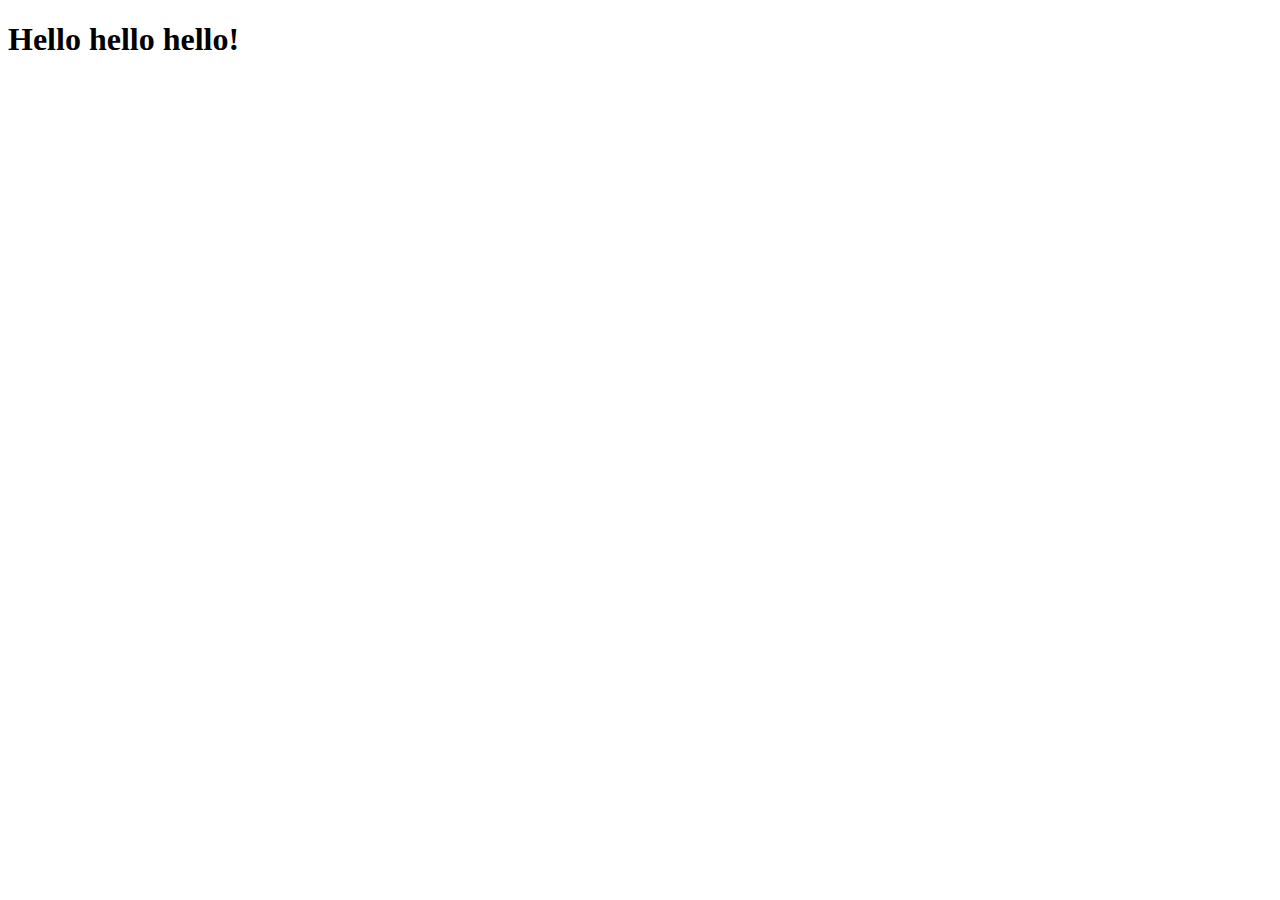
==== test.html @ ee152d19 "check 2" ====
<!DOCTYPE html>
<html lang="en">
<head>
    <meta charset="UTF-8">
    <meta http-equiv="X-UA-Compatible" content="IE=edge">
    <meta name="viewport" content="width=device-width, initial-scale=1.0">
    <link href="./test.css" rel="stylesheet">
    <title>Test</title>
</head>
<body>
    <h1>Hello hello hello!</h1>
</body>
</html>
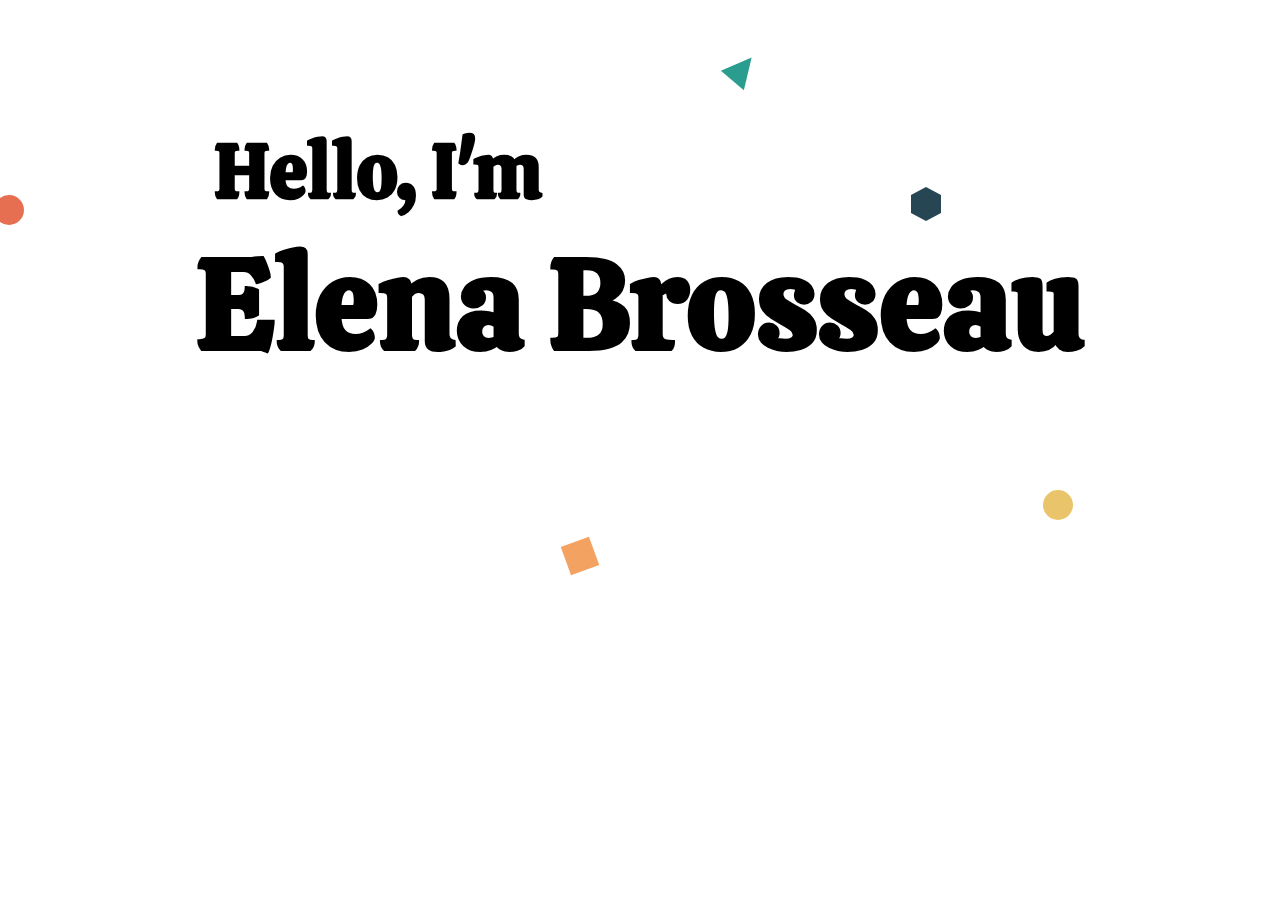
==== commit 343f9b86: "responsive test" ====
--- a/test.html
+++ b/test.html
@@ -4,10 +4,26 @@
     <meta charset="UTF-8">
     <meta http-equiv="X-UA-Compatible" content="IE=edge">
     <meta name="viewport" content="width=device-width, initial-scale=1.0">
+    <link rel="preconnect" href="https://fonts.googleapis.com"><link rel="preconnect" href="https://fonts.gstatic.com" crossorigin><link href="https://fonts.googleapis.com/css2?family=Calistoga&display=swap" rel="stylesheet">
     <link href="./test.css" rel="stylesheet">
     <title>Test</title>
 </head>
 <body>
-    <h1>Hello hello hello!</h1>
+    <div id="name-plate">
+        <div id="name">
+            <h1>&nbsp&nbsp
+                <span id="intro">Hello, I'm</span>
+                <br>
+                <span id="name">Elena Brosseau</span>
+            </h1>
+        </div>
+        <div id="shapes">
+            <div id="square"></div>
+            <div id="circle" class="circle-one"></div>
+            <div id="triangle"></div>
+            <div id="hexagon"></div>
+            <div id="circle" class="circle-two"></div>
+        </div>
+    </div>
 </body>
 </html>--- a/test.css
+++ b/test.css
@@ -0,0 +1,208 @@
+
+
+#name {
+    display: flex;
+    justify-content: center;
+}
+
+h1 {
+    font-family: "Calistoga";
+    z-index: 10;
+}
+
+h1 #intro {
+    font-size: 6vw;
+}
+
+h1 #name {
+    font-size: 10vw;
+}
+
+#name-plate {
+    margin: 100px 0;
+    display: flex;
+    flex-direction: column;
+    align-items: center;
+}
+
+
+
+@keyframes squareBurst {
+    0% {
+        transform: translate(0, -500px);
+        opacity: 0;
+    }
+    40% {
+        transform: translate(0);
+        opacity: 1;
+    }
+    70% {
+        transform: translate(0, -30px);
+    }
+    100% {
+        transform: translate(0);
+        transform: rotate(-20deg);
+    }
+}
+
+@keyframes circleOneBurst {
+    0% {
+        transform: translate(0, -500px);
+        opacity: 0;
+    }
+    40% {
+        transform: translate(0);
+        opacity: 1;
+    }
+    70% {
+        transform: translate(0, -30px);
+    }
+    100% {
+        transform: translate(0);
+    }
+}
+
+@keyframes circleTwoBurst {
+    0% {
+        transform: translate(0, -500px);
+        opacity: 0;
+    }
+    40% {
+        transform: translate(0);
+        opacity: 1;
+    }
+    70% {
+        transform: translate(0, -30px);
+    }
+    100% {
+        transform: translate(0);
+    }
+}
+
+@keyframes triangleBurst {
+    0% {
+        transform: translate(0, -500px);
+        opacity: 0;
+    }
+    40% {
+        transform: translate(0);
+        opacity: 1;
+    }
+    70% {
+        transform: translate(0, -30px);
+    }
+    100% {
+        transform: translate(0);
+        transform: rotate(40deg);
+    }
+}
+
+@keyframes hexagonBurst {
+    0% {
+        transform: translate(0, -500px);
+        opacity: 0;
+    }
+    40% {
+        transform: translate(0);
+        opacity: 1;
+    }
+    70% {
+        transform: translate(0, -30px);
+    }
+    100% {
+        transform: translate(0);
+    }
+}
+
+
+
+
+
+
+#shapes {
+    display: flex;
+    position: relative;
+    bottom: 60px;
+}
+
+#square {
+    width: 30px;
+    height: 30px;
+    background-color: #f4a261; 
+    position: relative;
+    top: 15vw;
+    transform: rotate(-20deg);
+    animation: 1s ease-in 1.1s squareBurst;
+    animation-fill-mode: backwards;
+}
+
+#circle {
+    width: 30px;
+    height: 30px;
+    border-radius: 50%
+}
+
+.circle-one {
+    background: #e9c46a;
+    position: relative;
+    top: 11vw;
+    left: 35vw;
+    animation: 1s ease .8s circleOneBurst;
+    animation-fill-mode: backwards;
+}
+
+.circle-two {
+    background: #e76f51;
+    position: relative;
+    bottom: 12vw;
+    right: 54vw;
+    animation: 1.1s ease-out 1s circleTwoBurst;
+    animation-fill-mode: backwards;
+}
+
+#triangle {
+    width: 0;
+    height: 0;
+    border-left: 15px solid transparent;
+    border-right: 15px solid transparent;
+    border-bottom: 30px solid #2a9d8f;
+    transform: rotate(40deg);
+    position: relative;
+    bottom: 23vw;
+    left: 8vw;
+    animation: 1s linear .9s triangleBurst;
+    animation-fill-mode: backwards;
+}
+
+#hexagon {
+    width: 30px;
+    height: 17.32px;
+    background: #264653;
+    position: relative;
+    bottom: 12vw;
+    left: 20vw;
+    animation: .9s ease-out 1s hexagonBurst;
+    animation-fill-mode: backwards;
+  }
+  #hexagon::before {
+    content: "";
+    position: absolute;
+    top: -8.1px;
+    left: 0;
+    width: 0;
+    height: 0;
+    border-left: 15px solid transparent;
+    border-right: 15px solid transparent;
+    border-bottom: 8.66px solid #264653;
+  }
+  #hexagon::after {
+    content: "";
+    position: absolute;
+    bottom: -8.1px;
+    left: 0;
+    width: 0;
+    height: 0;
+    border-left: 15px solid transparent;
+    border-right: 15px solid transparent;
+    border-top: 8.66px solid #264653;
+  }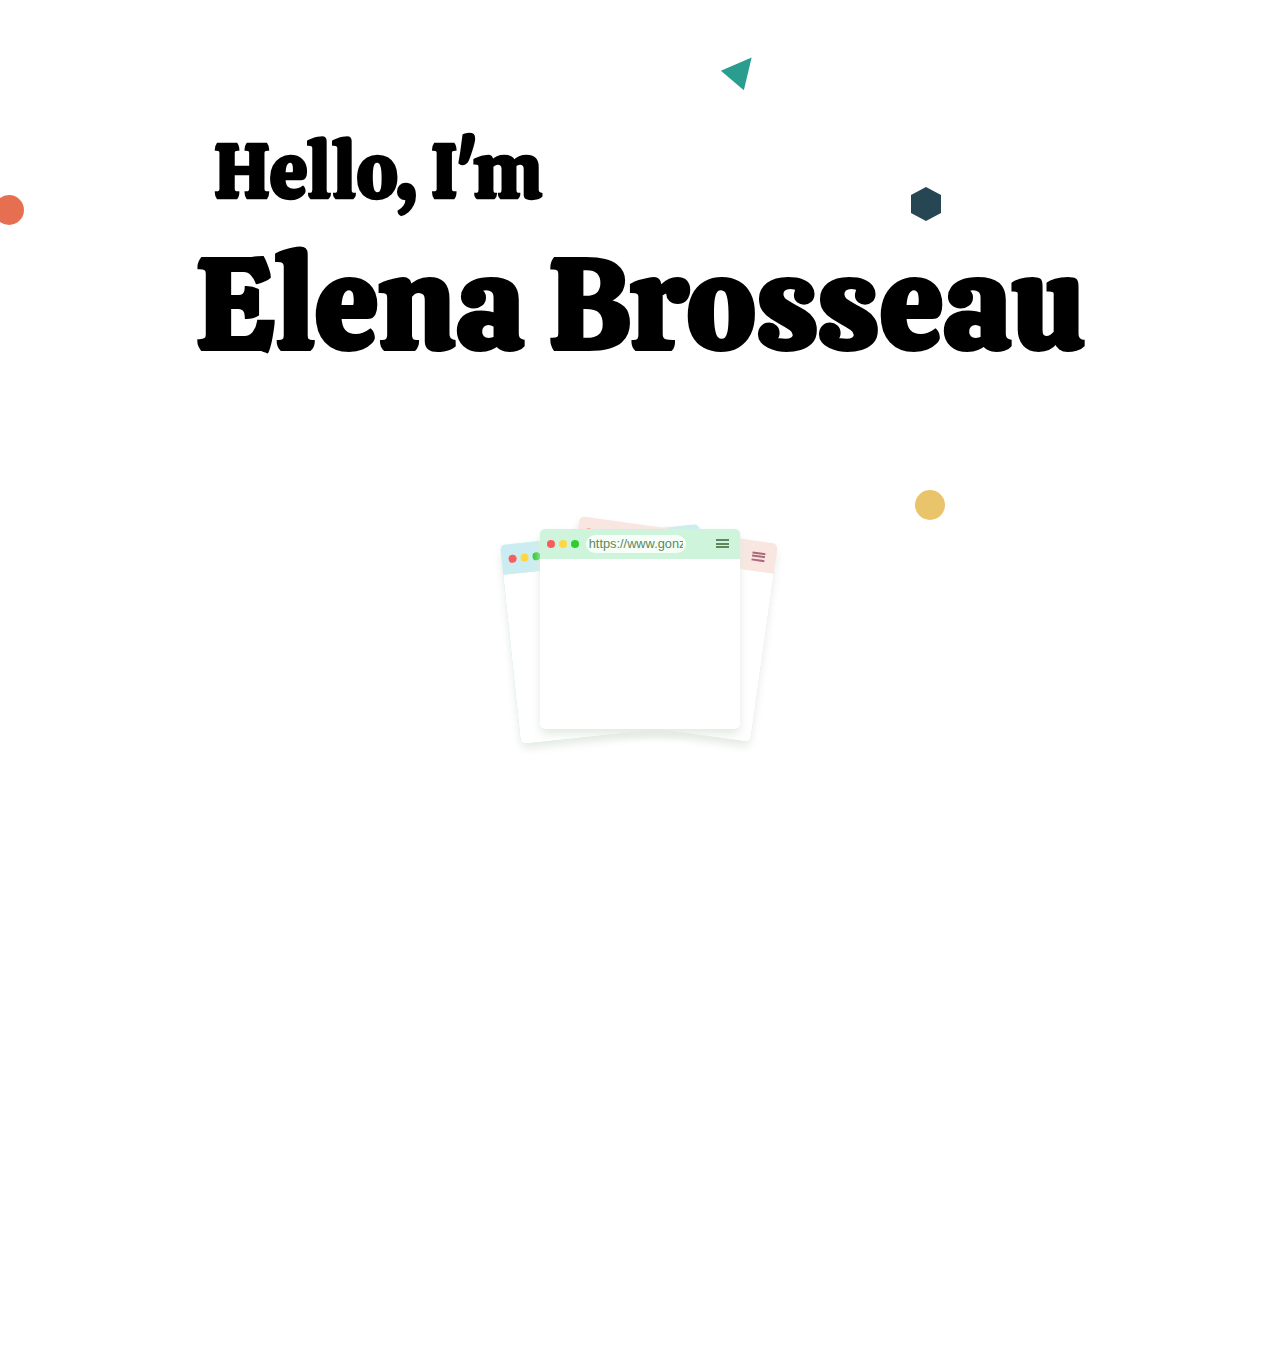
==== commit 8f33ddda: "added cards" ====
--- a/test.html
+++ b/test.html
@@ -25,5 +25,64 @@
             <div id="circle" class="circle-two"></div>
         </div>
     </div>
+    <div id="windows">
+        <div class="window one">
+            <div class="nav-bar">
+                <div class="circles">
+                    <div class="circle red"></div>
+                    <div class="circle yellow"></div>
+                    <div class="circle green"></div>
+                </div>
+                <div class="search-bar">
+                    <p>https://www.gonzo.com</p>
+                </div>
+                <div class="menu">
+                    <div class="menu-bar"></div>
+                    <div class="menu-bar"></div>
+                    <div class="menu-bar"></div>
+                </div>
+            </div>
+            <div class="window-content">
+            </div>
+        </div>
+        <div class="window two">
+            <div class="nav-bar">
+                <div class="circles">
+                    <div class="circle red"></div>
+                    <div class="circle yellow"></div>
+                    <div class="circle green"></div>
+                </div>
+                <div class="search-bar">
+                    <p>https://www.gonzo.com</p>
+                </div>
+                <div class="menu">
+                    <div class="menu-bar"></div>
+                    <div class="menu-bar"></div>
+                    <div class="menu-bar"></div>
+                </div>
+            </div>
+            <div class="window-content">
+            </div>
+        </div>
+        <div class="window three">
+            <div class="nav-bar">
+                <div class="circles">
+                    <div class="circle red"></div>
+                    <div class="circle yellow"></div>
+                    <div class="circle green"></div>
+                </div>
+                <div class="search-bar">
+                    <p>https://www.gonzo.com</p>
+                </div>
+                <div class="menu">
+                    <div class="menu-bar"></div>
+                    <div class="menu-bar"></div>
+                    <div class="menu-bar"></div>
+                </div>
+            </div>
+            <div class="window-content">
+            </div>
+        </div>
+    </div>
 </body>
 </html>--- a/test.css
+++ b/test.css
@@ -1,4 +1,8 @@
 
+
+body {
+    margin: 0;
+}
 
 #name {
     display: flex;
@@ -19,7 +23,7 @@
 }
 
 #name-plate {
-    margin: 100px 0;
+    margin-top: 100px;
     display: flex;
     flex-direction: column;
     align-items: center;
@@ -27,7 +31,7 @@
 
 
 
-@keyframes squareBurst {
+@keyframes squareFallIn {
     0% {
         transform: translate(0, -500px);
         opacity: 0;
@@ -40,12 +44,11 @@
         transform: translate(0, -30px);
     }
     100% {
-        transform: translate(0);
-        transform: rotate(-20deg);
-    }
-}
-
-@keyframes circleOneBurst {
+        transform: translate(0) rotate(-20deg);
+    }
+}
+
+@keyframes fallIn {
     0% {
         transform: translate(0, -500px);
         opacity: 0;
@@ -62,7 +65,7 @@
     }
 }
 
-@keyframes circleTwoBurst {
+@keyframes triangleFallIn {
     0% {
         transform: translate(0, -500px);
         opacity: 0;
@@ -75,45 +78,9 @@
         transform: translate(0, -30px);
     }
     100% {
-        transform: translate(0);
-    }
-}
-
-@keyframes triangleBurst {
-    0% {
-        transform: translate(0, -500px);
-        opacity: 0;
-    }
-    40% {
-        transform: translate(0);
-        opacity: 1;
-    }
-    70% {
-        transform: translate(0, -30px);
-    }
-    100% {
-        transform: translate(0);
-        transform: rotate(40deg);
-    }
-}
-
-@keyframes hexagonBurst {
-    0% {
-        transform: translate(0, -500px);
-        opacity: 0;
-    }
-    40% {
-        transform: translate(0);
-        opacity: 1;
-    }
-    70% {
-        transform: translate(0, -30px);
-    }
-    100% {
-        transform: translate(0);
-    }
-}
-
+        transform: translate(0) rotate(40deg);
+    }
+}
 
 
 
@@ -132,7 +99,7 @@
     position: relative;
     top: 15vw;
     transform: rotate(-20deg);
-    animation: 1s ease-in 1.1s squareBurst;
+    animation: 1s ease-in 1.1s squareFallIn;
     animation-fill-mode: backwards;
 }
 
@@ -146,8 +113,8 @@
     background: #e9c46a;
     position: relative;
     top: 11vw;
-    left: 35vw;
-    animation: 1s ease .8s circleOneBurst;
+    left: 25vw;
+    animation: 1s ease .8s fallIn;
     animation-fill-mode: backwards;
 }
 
@@ -156,7 +123,7 @@
     position: relative;
     bottom: 12vw;
     right: 54vw;
-    animation: 1.1s ease-out 1s circleTwoBurst;
+    animation: 1.1s ease-out 1s fallIn;
     animation-fill-mode: backwards;
 }
 
@@ -170,7 +137,7 @@
     position: relative;
     bottom: 23vw;
     left: 8vw;
-    animation: 1s linear .9s triangleBurst;
+    animation: 1s linear .9s triangleFallIn;
     animation-fill-mode: backwards;
 }
 
@@ -181,7 +148,7 @@
     position: relative;
     bottom: 12vw;
     left: 20vw;
-    animation: .9s ease-out 1s hexagonBurst;
+    animation: .9s ease-out 1s fallIn;
     animation-fill-mode: backwards;
   }
   #hexagon::before {
@@ -205,4 +172,179 @@
     border-left: 15px solid transparent;
     border-right: 15px solid transparent;
     border-top: 8.66px solid #264653;
-  }+  }
+
+
+
+
+
+
+
+
+
+
+
+@keyframes cardStackRight {
+    0% {
+        transform: translate(30px, 0) rotate(0);
+    }
+    40% {
+        transform: translate(-15px, 20px) rotate(-15deg);
+    }
+    70% {
+        transform: translate(5px, -5px) rotate(-3deg);
+    }
+    100% {
+        transform: translate(0) rotate(-6deg);
+    }
+}
+
+@keyframes cardStackLeft {
+    0% {
+        transform: translate(-25px, 0) rotate(0);
+    }
+    40% {
+        transform: translate(15px, 20px) rotate(15deg);
+    }
+    70% {
+        transform: translate(-5px, -5px) rotate(3deg);
+    }
+    100% {
+        transform: translate(0) rotate(8deg);
+    }
+}
+
+
+
+
+
+
+
+
+
+
+.window {
+    width: 200px;
+    height: 200px;
+    margin: 80px auto;
+    display: flex;
+    flex-direction: column;
+    align-items: center;
+    border-radius: 5px;
+    box-shadow: 0 5px 10px rgb(228, 234, 228);
+}
+
+.window-content {
+    background-image: url(./web-page-projects.png);
+    background-size: 320px;
+    background-color: white;
+    width: 100%;
+    height: 85%;
+    border-end-start-radius: 5px;
+    border-end-end-radius: 5px;
+}
+
+.nav-bar {
+    width: 100%;
+    height: 15%;
+    display: flex;
+    justify-content: space-between;
+    align-items: center;
+}
+
+.circles {
+    height: 50%;
+    width: 50px;
+    display: flex;
+    justify-content: space-around;
+    align-items: center;
+    margin: 0 5px;
+}
+
+.circle {
+    width: 8px;
+    height: 8px;
+    border-radius: 50%;
+}
+
+.red {
+    background-color: rgb(248, 92, 92);
+}
+
+.yellow {
+    background-color: rgb(255, 214, 68);
+}
+
+.green {
+    background-color: rgb(45, 205, 45);
+}
+
+.search-bar {
+    height: 60%;
+    width: 50%;
+    border-radius: 10px;
+    display: flex;
+    align-items: center;
+    margin-right: 10%;
+}
+
+.search-bar p {
+    font-family: Arial, Helvetica, sans-serif;
+    color: rgb(95, 134, 95);
+    font-size: .8rem;
+    margin: 1% 3%;
+    overflow: hidden;
+}
+
+.menu {
+    height: 35%;
+    width: 20px;
+    display: flex;
+    flex-direction: column;
+    justify-content: space-around;
+    align-items: center;
+    margin: 0 10px;
+}
+
+.menu-bar {
+    width: 90%;
+    height: 2px;
+}
+
+
+.one {
+    background-color:#cbedf1;
+    position: relative;
+    top: 15px;
+    right: 30px;
+    transform: rotate(-6deg);
+    animation: .9s ease-in 1s cardStackRight;
+    animation-fill-mode: backwards;
+}
+
+.two {
+    background-color:#f9e6e1;
+    position: relative;
+    bottom: 270px;
+    left: 25px;
+    transform: rotate(8deg);
+    animation: .9s ease-in 1s cardStackLeft;
+    animation-fill-mode: backwards;
+}
+
+.two .menu-bar {
+    background-color:#ac687b;
+}
+.three {
+    background-color:#cef5dc;
+    position: relative;
+    bottom: 550px;
+}
+
+.three .search-bar {
+    background-color: #f5fff8;
+}
+
+.three .menu-bar {
+    background-color:rgb(95, 134, 95);
+}
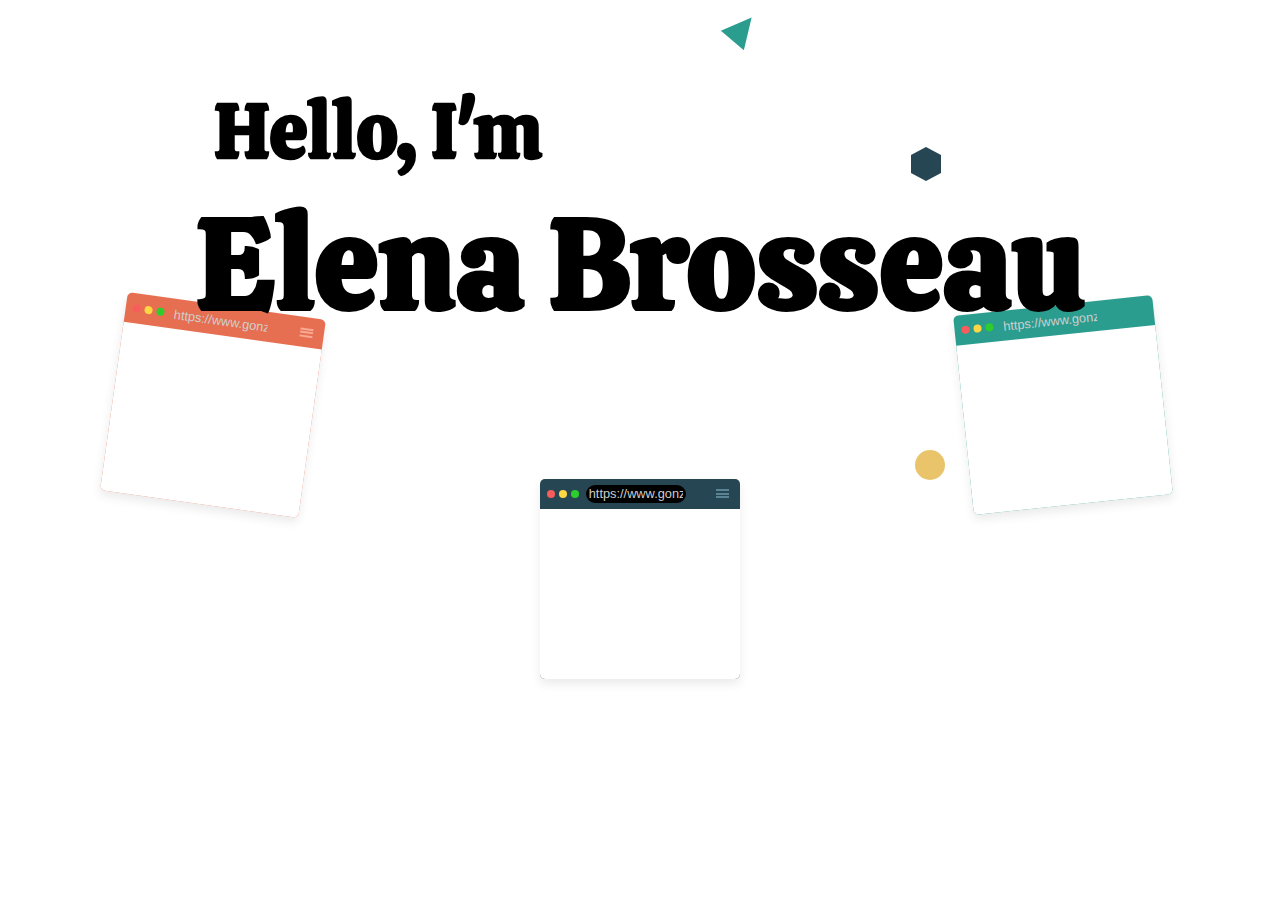
==== commit 778b8aaa: "absolute, website image" ====
--- a/test.html
+++ b/test.html
@@ -4,11 +4,15 @@
     <meta charset="UTF-8">
     <meta http-equiv="X-UA-Compatible" content="IE=edge">
     <meta name="viewport" content="width=device-width, initial-scale=1.0">
-    <link rel="preconnect" href="https://fonts.googleapis.com"><link rel="preconnect" href="https://fonts.gstatic.com" crossorigin><link href="https://fonts.googleapis.com/css2?family=Calistoga&display=swap" rel="stylesheet">
+    <link rel="preconnect" href="https://fonts.googleapis.com"><link rel="preconnect" href="https://fonts.gstatic.com" crossorigin><link href="https://fonts.googleapis.com/css2?family=Calistoga&family=Nunito:wght@400;600;700&display=swap" rel="stylesheet">
     <link href="./test.css" rel="stylesheet">
     <title>Test</title>
 </head>
 <body>
+    <!--<header>
+        <!--<h2>portfolio</h2>
+        <h2>contact</h2>
+    </header>-->
     <div id="name-plate">
         <div id="name">
             <h1>&nbsp&nbsp
@@ -81,6 +85,12 @@
                 </div>
             </div>
             <div class="window-content">
+                <!--<h2>I'm a Front End 
+                    <br>
+                    <span id="dev">
+                        Web Developer
+                    </span>
+                </h2>-->
             </div>
         </div>
     </div>
--- a/test.css
+++ b/test.css
@@ -3,6 +3,30 @@
 body {
     margin: 0;
 }
+
+
+
+header {
+    width: 100%;
+    height: 100px;
+    display: flex;
+    justify-content: start;
+    align-items: center;
+}
+
+header h2 {
+    background-color: #ffd874;
+    border-radius: 40px;
+    font-family: "Calistoga";
+    font-size: 5vw;
+    letter-spacing: 1.1px;
+    margin: 30px;
+    padding: 10px 20px;
+}
+
+
+
+
 
 #name {
     display: flex;
@@ -23,7 +47,7 @@
 }
 
 #name-plate {
-    margin-top: 100px;
+    margin-top: 60px;
     display: flex;
     flex-direction: column;
     align-items: center;
@@ -122,7 +146,7 @@
     background: #e76f51;
     position: relative;
     bottom: 12vw;
-    right: 54vw;
+    right: 56vw;
     animation: 1.1s ease-out 1s fallIn;
     animation-fill-mode: backwards;
 }
@@ -216,13 +240,6 @@
 
 
 
-
-
-
-
-
-
-
 .window {
     width: 200px;
     height: 200px;
@@ -231,17 +248,28 @@
     flex-direction: column;
     align-items: center;
     border-radius: 5px;
-    box-shadow: 0 5px 10px rgb(228, 234, 228);
+    box-shadow: 0 5px 10px rgba(57, 57, 57, 0.103);
 }
 
 .window-content {
-    background-image: url(./web-page-projects.png);
-    background-size: 320px;
     background-color: white;
     width: 100%;
     height: 85%;
     border-end-start-radius: 5px;
     border-end-end-radius: 5px;
+    display: flex;
+    justify-content: center;
+    align-items: flex-start;
+}
+
+.window-content h2 {
+    font-family: "Calistoga";
+    font-size: 1rem;
+    margin-top: 40px;
+}
+
+.window-content #dev {
+    font-size: 1.2rem;
 }
 
 .nav-bar {
@@ -290,7 +318,7 @@
 
 .search-bar p {
     font-family: Arial, Helvetica, sans-serif;
-    color: rgb(95, 134, 95);
+    color: rgb(206, 206, 206);
     font-size: .8rem;
     margin: 1% 3%;
     overflow: hidden;
@@ -313,38 +341,43 @@
 
 
 .one {
-    background-color:#cbedf1;
-    position: relative;
-    top: 15px;
-    right: 30px;
+    background-color:#2a9d8f;
+    position: absolute;
+    top: 225px;
+    right: 117px;
     transform: rotate(-6deg);
     animation: .9s ease-in 1s cardStackRight;
     animation-fill-mode: backwards;
 }
 
 .two {
-    background-color:#f9e6e1;
-    position: relative;
-    bottom: 270px;
-    left: 25px;
+    background-color:#e76f51;
+    position: absolute;
+    top: 225px;
+    left: 113px;
     transform: rotate(8deg);
     animation: .9s ease-in 1s cardStackLeft;
     animation-fill-mode: backwards;
 }
 
 .two .menu-bar {
-    background-color:#ac687b;
+    background-color:#f8a894;
 }
 .three {
-    background-color:#cef5dc;
-    position: relative;
-    bottom: 550px;
+    background-color:#264653;
+    position: relative;
+    z-index: 10;
+}
+
+.three .window-content {
+    background-image: url(./browser\ windows/web-page-projects.png);
+    background-size: 200px;
 }
 
 .three .search-bar {
-    background-color: #f5fff8;
+    background-color: rgb(0, 0, 0);
 }
 
 .three .menu-bar {
-    background-color:rgb(95, 134, 95);
-}
+    background-color: #5a8393;
+}
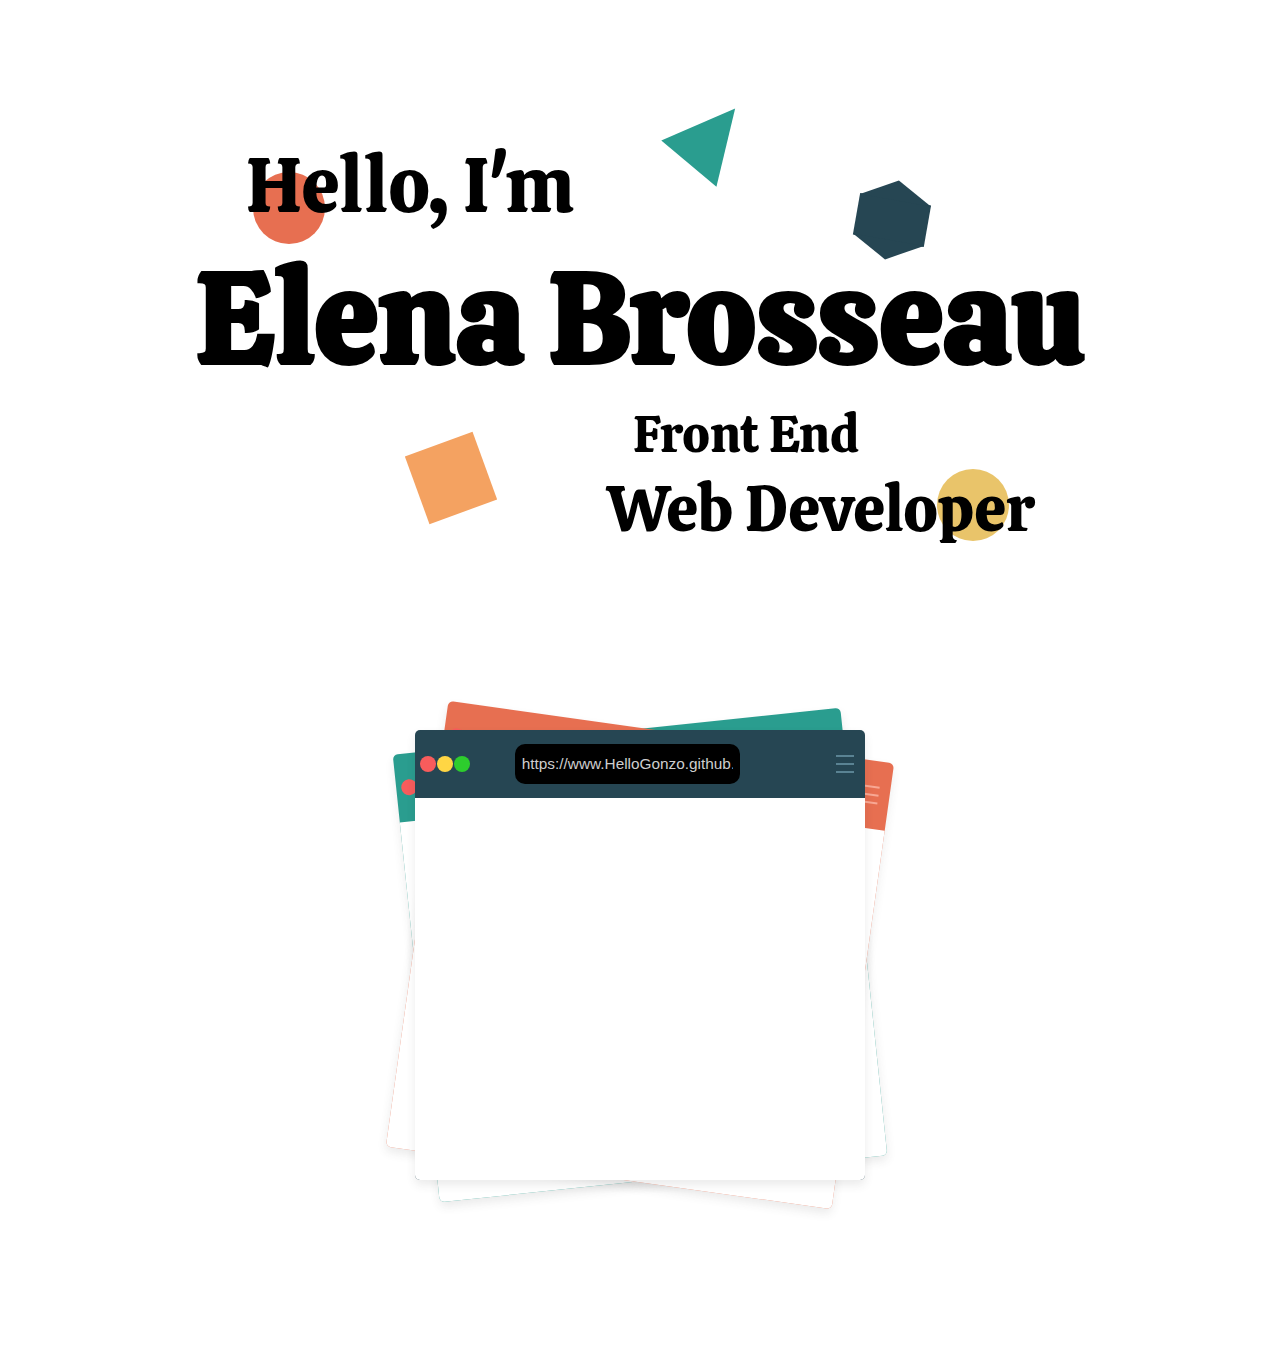
==== commit 9e0278ab: "all fully responsive except shapes" ====
--- a/test.html
+++ b/test.html
@@ -13,84 +13,85 @@
         <!--<h2>portfolio</h2>
         <h2>contact</h2>
     </header>-->
-    <div id="name-plate">
-        <div id="name">
-            <h1>&nbsp&nbsp
-                <span id="intro">Hello, I'm</span>
-                <br>
-                <span id="name">Elena Brosseau</span>
-            </h1>
-        </div>
-        <div id="shapes">
-            <div id="square"></div>
-            <div id="circle" class="circle-one"></div>
-            <div id="triangle"></div>
-            <div id="hexagon"></div>
-            <div id="circle" class="circle-two"></div>
-        </div>
-    </div>
-    <div id="windows">
-        <div class="window one">
-            <div class="nav-bar">
-                <div class="circles">
-                    <div class="circle red"></div>
-                    <div class="circle yellow"></div>
-                    <div class="circle green"></div>
-                </div>
-                <div class="search-bar">
-                    <p>https://www.gonzo.com</p>
-                </div>
-                <div class="menu">
-                    <div class="menu-bar"></div>
-                    <div class="menu-bar"></div>
-                    <div class="menu-bar"></div>
-                </div>
+    <div id="grid-container">
+        <div id="name-plate">
+            <div id="name">
+                <p id="intro">Hello, I'm</p>
+                <h1>Elena Brosseau</h1>
+                <p id="info-one">Front End</p>
+                <p id="info-two">Web Developer</p>
+                <!--<h1>&nbsp&nbsp
+                    <span id="intro">Hello, I'm</span>
+                    <br>
+                    <span id="name">Elena Brosseau</span>
+                </h1>-->
             </div>
-            <div class="window-content">
+            <div id="shapes">
+                <div id="square"></div>
+                <div id="circle" class="circle-one"></div>
+                <div id="triangle"></div>
+                <div id="hexagon"></div>
+                <div id="circle" class="circle-two"></div>
             </div>
         </div>
-        <div class="window two">
-            <div class="nav-bar">
-                <div class="circles">
-                    <div class="circle red"></div>
-                    <div class="circle yellow"></div>
-                    <div class="circle green"></div>
+        <div id="window-container">
+            <div id="windows">
+                <div class="window one">
+                    <div class="nav-bar">
+                        <div class="circles">
+                            <div class="circle red"></div>
+                            <div class="circle yellow"></div>
+                            <div class="circle green"></div>
+                        </div>
+                        <div class="search-bar">
+                            <p>https://www.gonzo.com</p>
+                        </div>
+                        <div class="menu">
+                            <div class="menu-bar"></div>
+                            <div class="menu-bar"></div>
+                            <div class="menu-bar"></div>
+                        </div>
+                    </div>
+                    <div class="window-content">
+                    </div>
                 </div>
-                <div class="search-bar">
-                    <p>https://www.gonzo.com</p>
+                <div class="window two">
+                    <div class="nav-bar">
+                        <div class="circles">
+                            <div class="circle red"></div>
+                            <div class="circle yellow"></div>
+                            <div class="circle green"></div>
+                        </div>
+                        <div class="search-bar">
+                            <p>https://www.gonzo.com</p>
+                        </div>
+                        <div class="menu">
+                            <div class="menu-bar"></div>
+                            <div class="menu-bar"></div>
+                            <div class="menu-bar"></div>
+                        </div>
+                    </div>
+                    <div class="window-content">
+                    </div>
                 </div>
-                <div class="menu">
-                    <div class="menu-bar"></div>
-                    <div class="menu-bar"></div>
-                    <div class="menu-bar"></div>
+                <div class="window three">
+                    <div class="nav-bar">
+                        <div class="circles">
+                            <div class="circle red"></div>
+                            <div class="circle yellow"></div>
+                            <div class="circle green"></div>
+                        </div>
+                        <div class="search-bar">
+                            <p>https://www.HelloGonzo.github.io</p>
+                        </div>
+                        <div class="menu">
+                            <div class="menu-bar"></div>
+                            <div class="menu-bar"></div>
+                            <div class="menu-bar"></div>
+                        </div>
+                    </div>
+                    <div class="window-content"></div>
                 </div>
-            </div>
-            <div class="window-content">
-            </div>
-        </div>
-        <div class="window three">
-            <div class="nav-bar">
-                <div class="circles">
-                    <div class="circle red"></div>
-                    <div class="circle yellow"></div>
-                    <div class="circle green"></div>
-                </div>
-                <div class="search-bar">
-                    <p>https://www.gonzo.com</p>
-                </div>
-                <div class="menu">
-                    <div class="menu-bar"></div>
-                    <div class="menu-bar"></div>
-                    <div class="menu-bar"></div>
-                </div>
-            </div>
-            <div class="window-content">
-                <!--<h2>I'm a Front End 
-                    <br>
-                    <span id="dev">
-                        Web Developer
-                    </span>
-                </h2>-->
             </div>
         </div>
     </div>
--- a/test.css
+++ b/test.css
@@ -26,31 +26,54 @@
 
 
 
+#grid-container {
+    display: grid;
+    grid-template-rows: repeat(2, 1fr);
+}
+
+#window-container {
+    grid-row: 2;
+    display: flex;
+    justify-content: center;
+    align-items: flex-start;
+}
+
 
 
 #name {
-    display: flex;
-    justify-content: center;
-}
-
-h1 {
     font-family: "Calistoga";
     z-index: 10;
 }
 
-h1 #intro {
+#intro {
+    margin: 0 5.5vmin;  
     font-size: 6vw;
 }
 
-h1 #name {
+#info-one {
+    text-align: end;
+    margin: 0 25vmin;
+    font-size: 4vw;
+}
+
+#info-two {
+    text-align: end;
+    margin: 0 5.5vmin;
+    font-size: 5vw;
+}
+
+h1 {
+    text-align: center;
     font-size: 10vw;
+    margin: 0;
 }
 
 #name-plate {
-    margin-top: 60px;
-    display: flex;
-    flex-direction: column;
-    align-items: center;
+    margin: 15vmin 0;
+    display: flex;
+    justify-content: center;
+    align-items: center;
+    grid-row: 1;
 }
 
 
@@ -106,38 +129,55 @@
     }
 }
 
+@keyframes hexFallIn {
+    0% {
+        transform: translate(0, -500px);
+        opacity: 0;
+    }
+    40% {
+        transform: translate(0);
+        opacity: 1;
+    }
+    70% {
+        transform: translate(0, -30px);
+    }
+    100% {
+        transform: translate(0) rotate(10deg);
+    }
+}
+
 
 
 
 
 #shapes {
     display: flex;
-    position: relative;
-    bottom: 60px;
+    position: absolute;
 }
 
 #square {
-    width: 30px;
-    height: 30px;
+    width: 8vmin;
+    height: 8vmin;
     background-color: #f4a261; 
     position: relative;
-    top: 15vw;
+    top: 15vmin;
+    right: 5vmin;
     transform: rotate(-20deg);
     animation: 1s ease-in 1.1s squareFallIn;
     animation-fill-mode: backwards;
 }
 
 #circle {
-    width: 30px;
-    height: 30px;
+    width: 8vmin;
+    height: 8vmin;
     border-radius: 50%
 }
 
 .circle-one {
     background: #e9c46a;
     position: relative;
-    top: 11vw;
-    left: 25vw;
+    top: 18vmin;
+    left: 45vmin;
     animation: 1s ease .8s fallIn;
     animation-fill-mode: backwards;
 }
@@ -145,8 +185,8 @@
 .circle-two {
     background: #e76f51;
     position: relative;
-    bottom: 12vw;
-    right: 56vw;
+    bottom: 15vmin;
+    right: 55vmin;
     animation: 1.1s ease-out 1s fallIn;
     animation-fill-mode: backwards;
 }
@@ -154,48 +194,49 @@
 #triangle {
     width: 0;
     height: 0;
-    border-left: 15px solid transparent;
-    border-right: 15px solid transparent;
-    border-bottom: 30px solid #2a9d8f;
+    border-left: 4vmin solid transparent;
+    border-right: 4vmin solid transparent;
+    border-bottom: 8vmin solid #2a9d8f;
     transform: rotate(40deg);
     position: relative;
-    bottom: 23vw;
-    left: 8vw;
+    bottom: 23vmin;
+    left: 8vmin;
     animation: 1s linear .9s triangleFallIn;
     animation-fill-mode: backwards;
 }
 
 #hexagon {
-    width: 30px;
-    height: 17.32px;
+    width: 8vmin;
+    height: 4.62vmin;
     background: #264653;
     position: relative;
-    bottom: 12vw;
-    left: 20vw;
-    animation: .9s ease-out 1s fallIn;
+    bottom: 12vmin;
+    left: 20vmin;
+    transform: rotate(10deg);
+    animation: .9s ease-out 1s hexFallIn;
     animation-fill-mode: backwards;
   }
   #hexagon::before {
     content: "";
     position: absolute;
-    top: -8.1px;
+    top: -2.16vmin;
     left: 0;
     width: 0;
     height: 0;
-    border-left: 15px solid transparent;
-    border-right: 15px solid transparent;
-    border-bottom: 8.66px solid #264653;
+    border-left: 4vmin solid transparent;
+    border-right: 4vmin solid transparent;
+    border-bottom: 2.31vmin solid #264653;
   }
   #hexagon::after {
     content: "";
     position: absolute;
-    bottom: -8.1px;
+    bottom: -2.16vmin;
     left: 0;
     width: 0;
     height: 0;
-    border-left: 15px solid transparent;
-    border-right: 15px solid transparent;
-    border-top: 8.66px solid #264653;
+    border-left: 4vmin solid transparent;
+    border-right: 4vmin solid transparent;
+    border-top: 2.31vmin solid #264653;
   }
 
 
@@ -210,45 +251,54 @@
 
 @keyframes cardStackRight {
     0% {
-        transform: translate(30px, 0) rotate(0);
-    }
-    40% {
-        transform: translate(-15px, 20px) rotate(-15deg);
-    }
-    70% {
-        transform: translate(5px, -5px) rotate(-3deg);
-    }
-    100% {
-        transform: translate(0) rotate(-6deg);
+        transform: translate(0) rotate(0);
+    }
+    40% {
+        transform: translate(-30px, 35px) rotate(-15deg);
+    }
+    70% {
+        transform: translate(-10px, -5px) rotate(-3deg);
+    }
+    100% {
+        transform: translate(-25px) rotate(-6deg);
     }
 }
 
 @keyframes cardStackLeft {
     0% {
-        transform: translate(-25px, 0) rotate(0);
-    }
-    40% {
-        transform: translate(15px, 20px) rotate(15deg);
-    }
-    70% {
-        transform: translate(-5px, -5px) rotate(3deg);
-    }
-    100% {
-        transform: translate(0) rotate(8deg);
-    }
-}
-
-
+        transform: translate(0) rotate(0);
+    }
+    40% {
+        transform: translate(30px, 35px) rotate(15deg);
+    }
+    70% {
+        transform: translate(10px, 5px) rotate(3deg);
+    }
+    100% {
+        transform: translate(25px) rotate(8deg);
+    }
+}
+
+
+
+#windows {
+    width: 60vmin;
+    height: 60vmin;
+    display: flex;
+    justify-content: center;
+    align-items: center;
+}
 
 .window {
-    width: 200px;
-    height: 200px;
+    width: 50vmin;
+    height: 50vmin;
     margin: 80px auto;
     display: flex;
     flex-direction: column;
     align-items: center;
     border-radius: 5px;
     box-shadow: 0 5px 10px rgba(57, 57, 57, 0.103);
+    position: absolute;
 }
 
 .window-content {
@@ -290,8 +340,8 @@
 }
 
 .circle {
-    width: 8px;
-    height: 8px;
+    width: 1.8vmin;
+    height: 1.8vmin;
     border-radius: 50%;
 }
 
@@ -319,7 +369,7 @@
 .search-bar p {
     font-family: Arial, Helvetica, sans-serif;
     color: rgb(206, 206, 206);
-    font-size: .8rem;
+    font-size: 1.2vw;
     margin: 1% 3%;
     overflow: hidden;
 }
@@ -342,22 +392,16 @@
 
 .one {
     background-color:#2a9d8f;
-    position: absolute;
-    top: 225px;
-    right: 117px;
     transform: rotate(-6deg);
     animation: .9s ease-in 1s cardStackRight;
-    animation-fill-mode: backwards;
+    animation-fill-mode: both;
 }
 
 .two {
     background-color:#e76f51;
-    position: absolute;
-    top: 225px;
-    left: 113px;
     transform: rotate(8deg);
     animation: .9s ease-in 1s cardStackLeft;
-    animation-fill-mode: backwards;
+    animation-fill-mode: both;
 }
 
 .two .menu-bar {
@@ -365,13 +409,12 @@
 }
 .three {
     background-color:#264653;
-    position: relative;
     z-index: 10;
 }
 
 .three .window-content {
     background-image: url(./browser\ windows/web-page-projects.png);
-    background-size: 200px;
+    background-size: 50vmin;
 }
 
 .three .search-bar {
